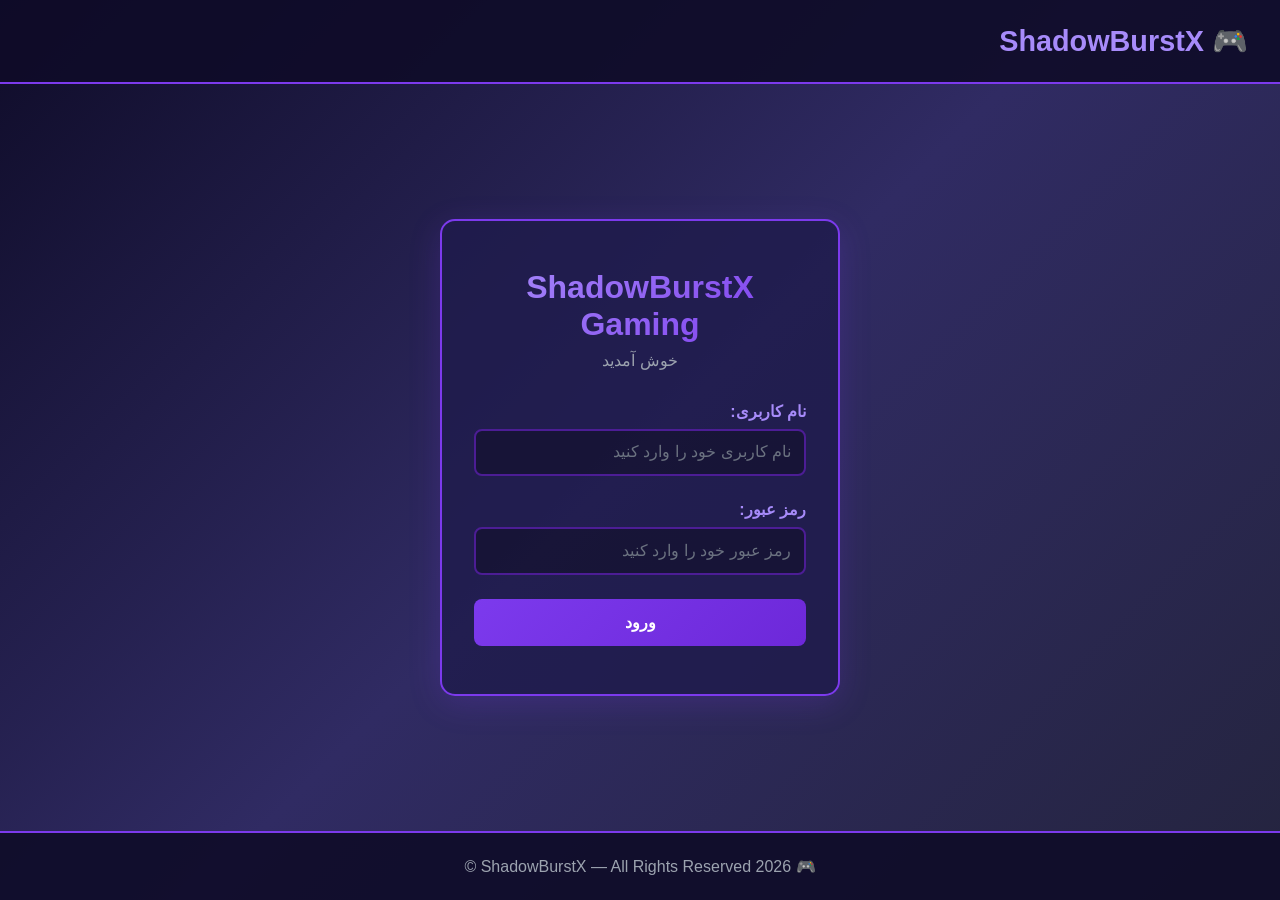
==== index.html @ 03c173c1 "Initial commit: ShadowBurstX Gaming website with login system and social media links" ====
<!DOCTYPE html>
<html lang="fa">
<head>
    <meta charset="UTF-8">
    <meta name="viewport" content="width=device-width, initial-scale=1.0">
    <title>ShadowBurstX Gaming - شبکه های اجتماعی</title>
    <link rel="stylesheet" href="style.css">
</head>
<body>
    <div class="container">
        <!-- Navbar -->
        <nav class="navbar">
            <div class="logo">🎮 ShadowBurstX</div>
            <button id="logoutBtn" class="logout-btn" style="display: none;">خروج</button>
        </nav>

        <!-- Login Page -->
        <div id="loginPage" class="page active">
            <div class="login-container">
                <h1>ShadowBurstX Gaming</h1>
                <p class="subtitle">خوش آمدید</p>
                <form id="loginForm">
                    <div class="form-group">
                        <label for="username">نام کاربری:</label>
                        <input type="text" id="username" placeholder="نام کاربری خود را وارد کنید" required>
                    </div>
                    <div class="form-group">
                        <label for="password">رمز عبور:</label>
                        <input type="password" id="password" placeholder="رمز عبور خود را وارد کنید" required>
                    </div>
                    <button type="submit" class="login-btn">ورود</button>
                </form>
            </div>
        </div>

        <!-- Main Page (After Login) -->
        <div id="mainPage" class="page">
            <div class="content">
                <h1 class="title">شبکه های اجتماعی</h1>
                <p class="subtitle-text">برای دنبال کردن ShadowBurstX</p>
                
                <div class="social-container">
                    <a href="https://www.instagram.com/shadowburstx_ff" target="_blank" class="social-btn">
                        <div class="icon">📷</div>
                        <div class="social-name">Instagram</div>
                        <div class="social-handle">@shadowburstx_ff</div>
                    </a>

                    <a href="https://t.me/ShadowBurstXGaming" target="_blank" class="social-btn">
                        <div class="icon">✈️</div>
                        <div class="social-name">Telegram</div>
                        <div class="social-handle">@ShadowBurstXGaming</div>
                    </a>

                    <a href="https://www.youtube.com/@ShadowBurstX" target="_blank" class="social-btn">
                        <div class="icon">▶️</div>
                        <div class="social-name">YouTube</div>
                        <div class="social-handle">ShadowBurstX</div>
                    </a>
                </div>
            </div>
        </div>

        <!-- Footer -->
        <footer class="footer">
            <p>🎮 ShadowBurstX — All Rights Reserved 2026 ©</p>
        </footer>
    </div>

    <script src="script.js"></script>
</body>
</html>
---- style.css ----
* {
    margin: 0;
    padding: 0;
    box-sizing: border-box;
}

body {
    font-family: 'Segoe UI', Tahoma, Geneva, Verdana, sans-serif;
    background: linear-gradient(135deg, #0f0c29 0%, #302b63 50%, #24243e 100%);
    color: #fff;
    min-height: 100vh;
    direction: rtl;
    text-align: right;
}

.container {
    min-height: 100vh;
    display: flex;
    flex-direction: column;
}

/* Navbar */
.navbar {
    background: rgba(15, 12, 41, 0.9);
    padding: 1.5rem 2rem;
    display: flex;
    justify-content: space-between;
    align-items: center;
    border-bottom: 2px solid #7c3aed;
}

.logo {
    font-size: 1.8rem;
    font-weight: bold;
    color: #a78bfa;
}

.logout-btn {
    background: #7c3aed;
    border: none;
    color: white;
    padding: 0.7rem 1.5rem;
    border-radius: 6px;
    cursor: pointer;
    font-size: 1rem;
    transition: all 0.3s ease;
}

.logout-btn:hover {
    background: #6d28d9;
    transform: scale(1.05);
}

/* Page Styles */
.page {
    flex: 1;
    display: none;
    justify-content: center;
    align-items: center;
    padding: 2rem;
}

.page.active {
    display: flex;
}

/* Login Page */
.login-container {
    background: rgba(30, 27, 75, 0.8);
    padding: 3rem 2rem;
    border-radius: 15px;
    border: 2px solid #7c3aed;
    width: 100%;
    max-width: 400px;
    box-shadow: 0 8px 32px rgba(124, 58, 237, 0.2);
}

.login-container h1 {
    font-size: 2rem;
    margin-bottom: 0.5rem;
    text-align: center;
    background: linear-gradient(135deg, #a78bfa, #7c3aed);
    -webkit-background-clip: text;
    -webkit-text-fill-color: transparent;
    background-clip: text;
}

.login-container .subtitle {
    text-align: center;
    color: #9ca3af;
    margin-bottom: 2rem;
}

.form-group {
    margin-bottom: 1.5rem;
}

.form-group label {
    display: block;
    margin-bottom: 0.5rem;
    color: #a78bfa;
    font-weight: 600;
}

.form-group input {
    width: 100%;
    padding: 0.8rem;
    border: 2px solid #4c1d95;
    background: rgba(0, 0, 0, 0.3);
    color: white;
    border-radius: 8px;
    font-size: 1rem;
    transition: all 0.3s ease;
}

.form-group input:focus {
    outline: none;
    border-color: #7c3aed;
    background: rgba(0, 0, 0, 0.5);
    box-shadow: 0 0 15px rgba(124, 58, 237, 0.3);
}

.form-group input::placeholder {
    color: #6b7280;
}

.login-btn {
    width: 100%;
    padding: 0.9rem;
    background: linear-gradient(135deg, #7c3aed, #6d28d9);
    border: none;
    color: white;
    border-radius: 8px;
    font-size: 1rem;
    font-weight: bold;
    cursor: pointer;
    transition: all 0.3s ease;
}

.login-btn:hover {
    transform: translateY(-2px);
    box-shadow: 0 10px 25px rgba(124, 58, 237, 0.4);
}

.login-btn:active {
    transform: translateY(0);
}

/* Main Content */
.content {
    width: 100%;
    max-width: 500px;
}

.title {
    font-size: 2.5rem;
    margin-bottom: 0.5rem;
    text-align: center;
}

.subtitle-text {
    text-align: center;
    color: #9ca3af;
    margin-bottom: 2rem;
    font-size: 1rem;
}

/* Social Container */
.social-container {
    background: rgba(30, 27, 75, 0.6);
    padding: 2rem;
    border-radius: 15px;
    border: 2px solid rgba(124, 58, 237, 0.3);
    display: flex;
    flex-direction: column;
    gap: 1.5rem;
}

.social-btn {
    display: block;
    padding: 1.5rem;
    background: rgba(0, 0, 0, 0.2);
    border: 2px solid #4c1d95;
    border-radius: 12px;
    text-decoration: none;
    color: white;
    transition: all 0.3s ease;
    text-align: center;
}

.social-btn:hover {
    background: rgba(124, 58, 237, 0.2);
    border-color: #7c3aed;
    transform: translateY(-5px);
    box-shadow: 0 10px 25px rgba(124, 58, 237, 0.2);
}

.social-btn .icon {
    font-size: 2rem;
    margin-bottom: 0.5rem;
}

.social-btn .social-name {
    font-size: 1.3rem;
    font-weight: bold;
    color: #a78bfa;
    margin-bottom: 0.3rem;
}

.social-btn .social-handle {
    font-size: 0.9rem;
    color: #9ca3af;
}

/* Footer */
.footer {
    background: rgba(15, 12, 41, 0.9);
    padding: 1.5rem;
    text-align: center;
    border-top: 2px solid #7c3aed;
    color: #9ca3af;
    margin-top: auto;
}

/* Responsive */
@media (max-width: 768px) {
    .login-container {
        padding: 2rem 1.5rem;
    }
    
    .title {
        font-size: 1.8rem;
    }
    
    .social-container {
        padding: 1.5rem;
    }
    
    .navbar {
        padding: 1rem;
    }
    
    .logo {
        font-size: 1.3rem;
    }
}
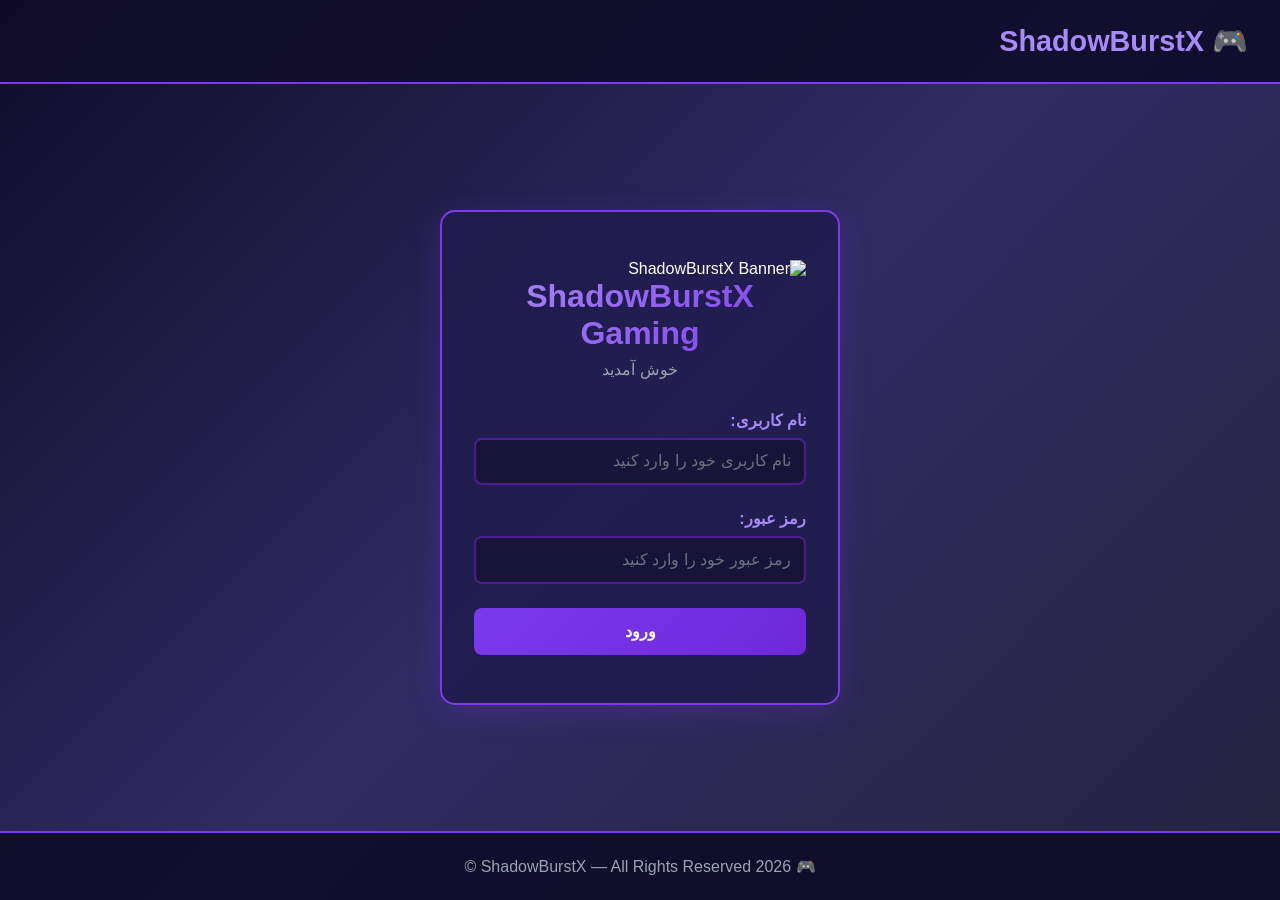
==== commit 0d5282d8: "Update index.html with banner images on both pages" ====
--- a/index.html
+++ b/index.html
@@ -17,6 +17,9 @@
         <!-- Login Page -->
         <div id="loginPage" class="page active">
             <div class="login-container">
+                <div class="banner-container">
+                    <img src="https://via.placeholder.com/400x500/1a1a2e/ff4444?text=ShadowBurstX+Gaming" alt="ShadowBurstX Banner" class="banner-img">
+                </div>
                 <h1>ShadowBurstX Gaming</h1>
                 <p class="subtitle">خوش آمدید</p>
                 <form id="loginForm">
@@ -36,6 +39,10 @@
         <!-- Main Page (After Login) -->
         <div id="mainPage" class="page">
             <div class="content">
+                <div class="main-banner">
+                    <img src="https://via.placeholder.com/600x400/1a1a2e/ff4444?text=ShadowBurstX+FREE+FIRE" alt="ShadowBurstX Main Banner" class="main-banner-img">
+                </div>
+                
                 <h1 class="title">شبکه های اجتماعی</h1>
                 <p class="subtitle-text">برای دنبال کردن ShadowBurstX</p>
                 
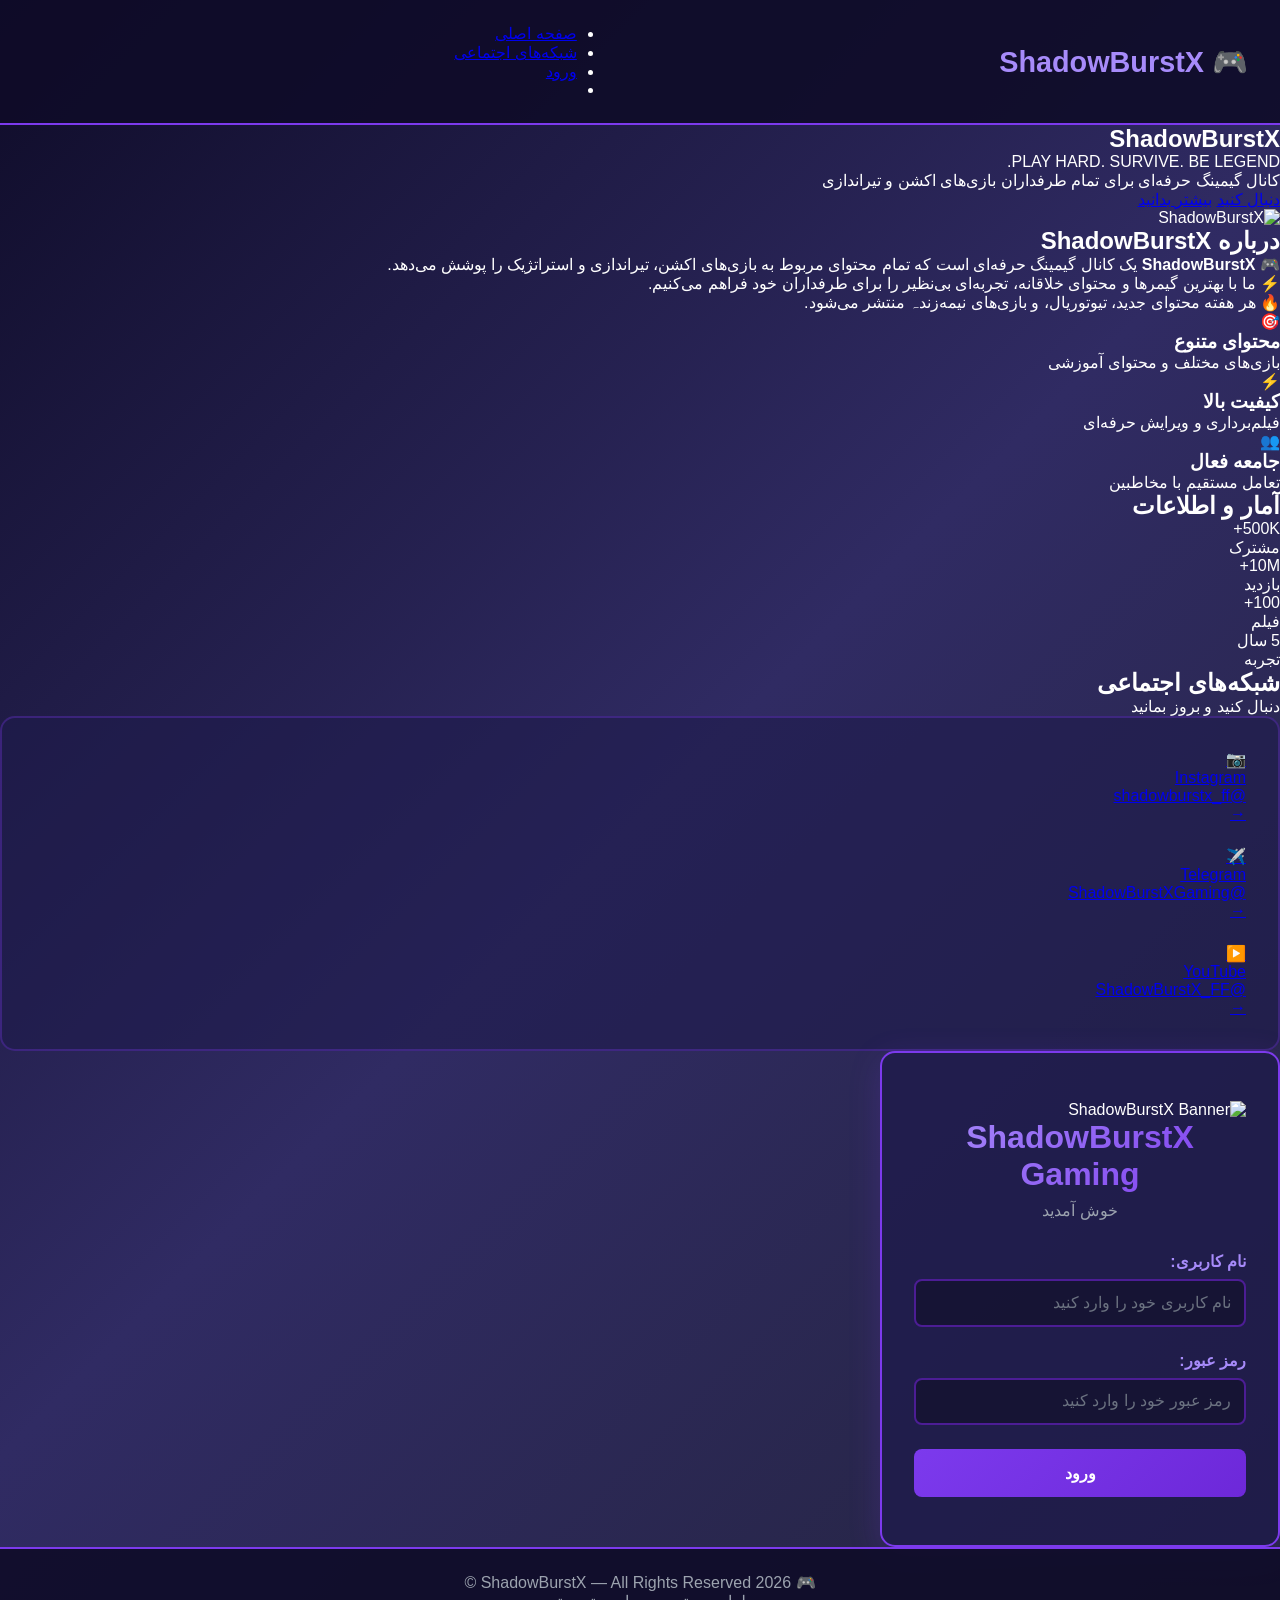
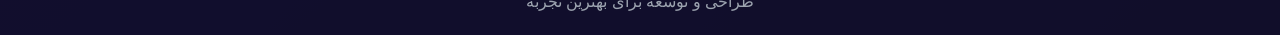
==== commit 235c933b: "Create unified website with home, social, and login sections" ====
--- a/index.html
+++ b/index.html
@@ -3,7 +3,7 @@
 <head>
     <meta charset="UTF-8">
     <meta name="viewport" content="width=device-width, initial-scale=1.0">
-    <title>ShadowBurstX Gaming - شبکه های اجتماعی</title>
+    <title>ShadowBurstX Gaming</title>
     <link rel="stylesheet" href="style.css">
 </head>
 <body>
@@ -11,69 +11,182 @@
         <!-- Navbar -->
         <nav class="navbar">
             <div class="logo">🎮 ShadowBurstX</div>
-            <button id="logoutBtn" class="logout-btn" style="display: none;">خروج</button>
+            <ul class="nav-menu">
+                <li><a href="#home" class="nav-link active" data-section="home">صفحه اصلی</a></li>
+                <li><a href="#social" class="nav-link" data-section="social">شبکه‌های اجتماعی</a></li>
+                <li><a href="#login" class="nav-link" data-section="login">ورود</a></li>
+                <li><a href="#" class="nav-link" id="logoutLink" style="display: none;">خروج</a></li>
+            </ul>
+            <div class="hamburger">
+                <span></span>
+                <span></span>
+                <span></span>
+            </div>
         </nav>
 
-        <!-- Login Page -->
-        <div id="loginPage" class="page active">
-            <div class="login-container">
-                <div class="banner-container">
-                    <img src="https://via.placeholder.com/400x500/1a1a2e/ff4444?text=ShadowBurstX+Gaming" alt="ShadowBurstX Banner" class="banner-img">
+        <!-- Home Section -->
+        <section id="home" class="section active">
+            <div class="hero">
+                <div class="hero-content">
+                    <h1 class="hero-title">ShadowBurstX</h1>
+                    <p class="hero-subtitle">PLAY HARD. SURVIVE. BE LEGEND.</p>
+                    <p class="hero-description">کانال گیمینگ حرفه‌ای برای تمام طرفداران بازی‌های اکشن و تیراندازی</p>
+                    <div class="hero-buttons">
+                        <a href="#social" class="btn btn-primary nav-link" data-section="social">دنبال کنید</a>
+                        <a href="#about" class="btn btn-secondary" onclick="scrollToAbout()">بیشتر بدانید</a>
+                    </div>
                 </div>
-                <h1>ShadowBurstX Gaming</h1>
-                <p class="subtitle">خوش آمدید</p>
-                <form id="loginForm">
-                    <div class="form-group">
-                        <label for="username">نام کاربری:</label>
-                        <input type="text" id="username" placeholder="نام کاربری خود را وارد کنید" required>
+                <div class="hero-image">
+                    <img src="https://via.placeholder.com/500x600/1a1a2e/ff4444?text=ShadowBurstX" alt="ShadowBurstX">
+                </div>
+            </div>
+
+            <!-- About Section -->
+            <div id="about" class="about">
+                <h2>درباره ShadowBurstX</h2>
+                <div class="about-content">
+                    <div class="about-text">
+                        <p>
+                            🎮 <strong>ShadowBurstX</strong> یک کانال گیمینگ حرفه‌ای است که تمام محتوای مربوط به بازی‌های اکشن، تیراندازی و استراتژیک را پوشش می‌دهد.
+                        </p>
+                        <p>
+                            ⚡ ما با بهترین گیمرها و محتوای خلاقانه، تجربه‌ای بی‌نظیر را برای طرفداران خود فراهم می‌کنیم.
+                        </p>
+                        <p>
+                            🔥 هر هفته محتوای جدید، تیوتوریال، و بازی‌های نیمه‌زندہ منتشر می‌شود.
+                        </p>
                     </div>
-                    <div class="form-group">
-                        <label for="password">رمز عبور:</label>
-                        <input type="password" id="password" placeholder="رمز عبور خود را وارد کنید" required>
+                    <div class="about-features">
+                        <div class="feature">
+                            <span class="feature-icon">🎯</span>
+                            <h3>محتوای متنوع</h3>
+                            <p>بازی‌های مختلف و محتوای آموزشی</p>
+                        </div>
+                        <div class="feature">
+                            <span class="feature-icon">⚡</span>
+                            <h3>کیفیت بالا</h3>
+                            <p>فیلم‌برداری و ویرایش حرفه‌ای</p>
+                        </div>
+                        <div class="feature">
+                            <span class="feature-icon">👥</span>
+                            <h3>جامعه فعال</h3>
+                            <p>تعامل مستقیم با مخاطبین</p>
+                        </div>
                     </div>
-                    <button type="submit" class="login-btn">ورود</button>
-                </form>
+                </div>
             </div>
-        </div>
 
-        <!-- Main Page (After Login) -->
-        <div id="mainPage" class="page">
-            <div class="content">
-                <div class="main-banner">
-                    <img src="https://via.placeholder.com/600x400/1a1a2e/ff4444?text=ShadowBurstX+FREE+FIRE" alt="ShadowBurstX Main Banner" class="main-banner-img">
+            <!-- Stats Section -->
+            <div class="stats">
+                <h2>آمار و اطلاعات</h2>
+                <div class="stats-container">
+                    <div class="stat-card">
+                        <div class="stat-number">500K+</div>
+                        <div class="stat-label">مشترک</div>
+                    </div>
+                    <div class="stat-card">
+                        <div class="stat-number">10M+</div>
+                        <div class="stat-label">بازدید</div>
+                    </div>
+                    <div class="stat-card">
+                        <div class="stat-number">100+</div>
+                        <div class="stat-label">فیلم</div>
+                    </div>
+                    <div class="stat-card">
+                        <div class="stat-number">5 سال</div>
+                        <div class="stat-label">تجربه</div>
+                    </div>
                 </div>
-                
-                <h1 class="title">شبکه های اجتماعی</h1>
-                <p class="subtitle-text">برای دنبال کردن ShadowBurstX</p>
-                
+            </div>
+        </section>
+
+        <!-- Social Section -->
+        <section id="social" class="section">
+            <div class="social">
+                <h2>شبکه‌های اجتماعی</h2>
+                <p class="social-subtitle">دنبال کنید و بروز بمانید</p>
                 <div class="social-container">
-                    <a href="https://www.instagram.com/shadowburstx_ff" target="_blank" class="social-btn">
-                        <div class="icon">📷</div>
+                    <a href="https://www.instagram.com/shadowburstx_ff" target="_blank" class="social-card">
+                        <div class="social-icon">📷</div>
                         <div class="social-name">Instagram</div>
                         <div class="social-handle">@shadowburstx_ff</div>
+                        <div class="social-arrow">→</div>
                     </a>
 
-                    <a href="https://t.me/ShadowBurstXGaming" target="_blank" class="social-btn">
-                        <div class="icon">✈️</div>
+                    <a href="https://t.me/ShadowBurstXGaming" target="_blank" class="social-card">
+                        <div class="social-icon">✈️</div>
                         <div class="social-name">Telegram</div>
                         <div class="social-handle">@ShadowBurstXGaming</div>
+                        <div class="social-arrow">→</div>
                     </a>
 
-                    <a href="https://www.youtube.com/@ShadowBurstX" target="_blank" class="social-btn">
-                        <div class="icon">▶️</div>
+                    <a href="https://www.youtube.com/@ShadowBurstX_FF" target="_blank" class="social-card">
+                        <div class="social-icon">▶️</div>
                         <div class="social-name">YouTube</div>
-                        <div class="social-handle">ShadowBurstX</div>
+                        <div class="social-handle">@ShadowBurstX_FF</div>
+                        <div class="social-arrow">→</div>
                     </a>
                 </div>
             </div>
-        </div>
+        </section>
+
+        <!-- Login Section -->
+        <section id="login" class="section">
+            <div id="loginPage" class="login-page">
+                <div class="login-container">
+                    <div class="banner-container">
+                        <img src="https://via.placeholder.com/400x500/1a1a2e/ff4444?text=ShadowBurstX+Gaming" alt="ShadowBurstX Banner" class="banner-img">
+                    </div>
+                    <h1>ShadowBurstX Gaming</h1>
+                    <p class="subtitle">خوش آمدید</p>
+                    <form id="loginForm">
+                        <div class="form-group">
+                            <label for="username">نام کاربری:</label>
+                            <input type="text" id="username" placeholder="نام کاربری خود را وارد کنید" required>
+                        </div>
+                        <div class="form-group">
+                            <label for="password">رمز عبور:</label>
+                            <input type="password" id="password" placeholder="رمز عبور خود را وارد کنید" required>
+                        </div>
+                        <button type="submit" class="login-btn">ورود</button>
+                    </form>
+                </div>
+            </div>
+
+            <div id="mainPage" class="main-page" style="display: none;">
+                <div class="welcome-container">
+                    <h1 class="welcome-title">خوش آمدید! 👋</h1>
+                    <p class="welcome-subtitle" id="welcomeUsername"></p>
+                    <p class="welcome-description">شما به پنل اختصاصی ShadowBurstX دسترسی دارید</p>
+                    
+                    <div class="user-dashboard">
+                        <div class="dashboard-card">
+                            <div class="card-icon">📺</div>
+                            <h3>آخرین فیلم‌ها</h3>
+                            <p>تمام فیلم‌های جدید و محتوای منتشر شده</p>
+                        </div>
+                        <div class="dashboard-card">
+                            <div class="card-icon">🎮</div>
+                            <h3>بازی‌های جاری</h3>
+                            <p>بازی‌هایی که الان در حال انجام است</p>
+                        </div>
+                        <div class="dashboard-card">
+                            <div class="card-icon">👥</div>
+                            <h3>جامعه</h3>
+                            <p>تعامل با دیگر کاربران و طرفداران</p>
+                        </div>
+                    </div>
+                </div>
+            </div>
+        </section>
 
         <!-- Footer -->
         <footer class="footer">
             <p>🎮 ShadowBurstX — All Rights Reserved 2026 ©</p>
+            <p>طراحی و توسعه برای بهترین تجربه</p>
         </footer>
     </div>
 
-    <script src="script.js"></script>
+    <script src="main-script.js"></script>
 </body>
 </html>
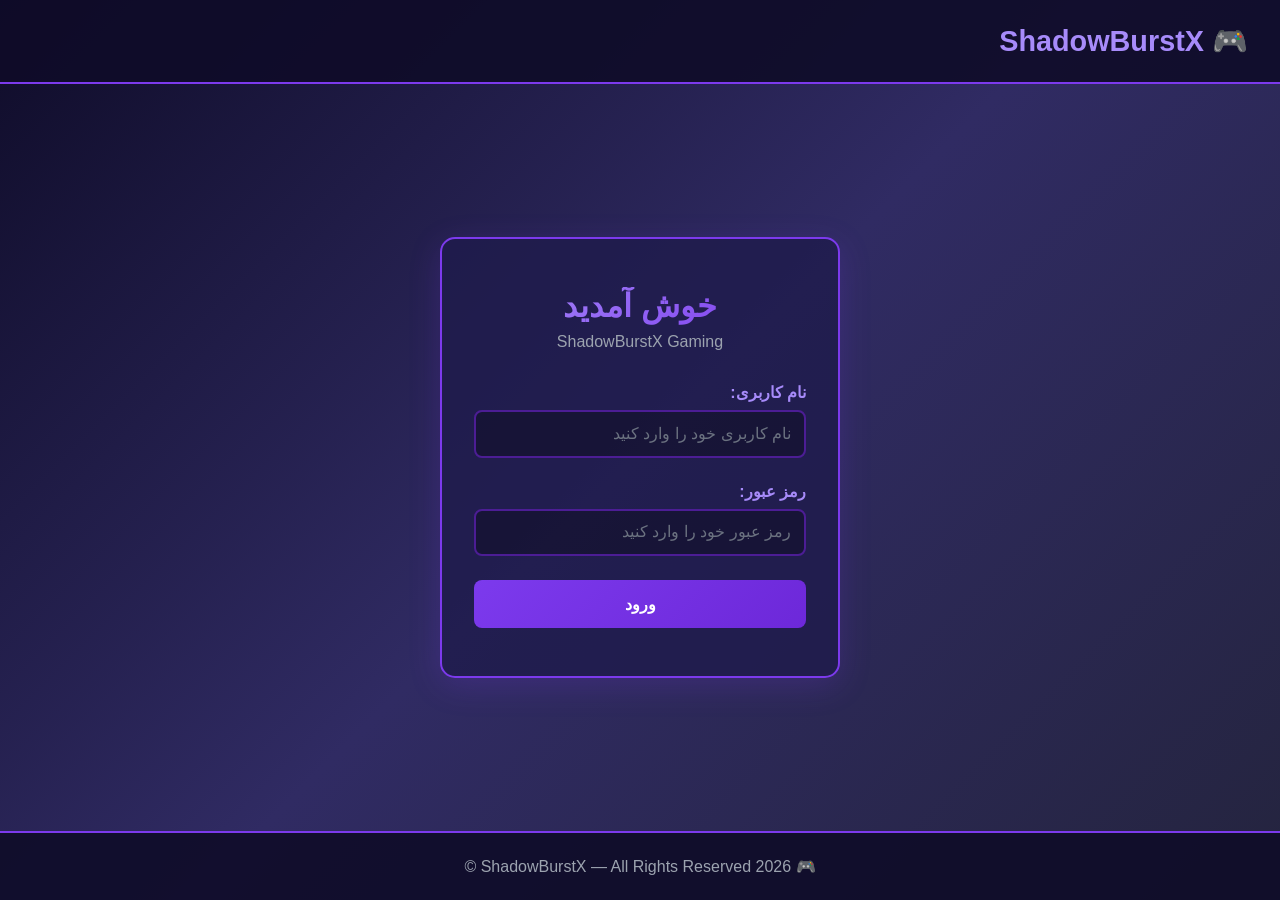
==== commit 80d55991: "Restore original simple design with welcome message and social links" ====
--- a/index.html
+++ b/index.html
@@ -11,182 +11,61 @@
         <!-- Navbar -->
         <nav class="navbar">
             <div class="logo">🎮 ShadowBurstX</div>
-            <ul class="nav-menu">
-                <li><a href="#home" class="nav-link active" data-section="home">صفحه اصلی</a></li>
-                <li><a href="#social" class="nav-link" data-section="social">شبکه‌های اجتماعی</a></li>
-                <li><a href="#login" class="nav-link" data-section="login">ورود</a></li>
-                <li><a href="#" class="nav-link" id="logoutLink" style="display: none;">خروج</a></li>
-            </ul>
-            <div class="hamburger">
-                <span></span>
-                <span></span>
-                <span></span>
-            </div>
+            <button id="logoutBtn" class="logout-btn" style="display: none;">خروج</button>
         </nav>
 
-        <!-- Home Section -->
-        <section id="home" class="section active">
-            <div class="hero">
-                <div class="hero-content">
-                    <h1 class="hero-title">ShadowBurstX</h1>
-                    <p class="hero-subtitle">PLAY HARD. SURVIVE. BE LEGEND.</p>
-                    <p class="hero-description">کانال گیمینگ حرفه‌ای برای تمام طرفداران بازی‌های اکشن و تیراندازی</p>
-                    <div class="hero-buttons">
-                        <a href="#social" class="btn btn-primary nav-link" data-section="social">دنبال کنید</a>
-                        <a href="#about" class="btn btn-secondary" onclick="scrollToAbout()">بیشتر بدانید</a>
+        <!-- Login Page -->
+        <div id="loginPage" class="page active">
+            <div class="login-container">
+                <h1>خوش آمدید</h1>
+                <p class="subtitle">ShadowBurstX Gaming</p>
+                <form id="loginForm">
+                    <div class="form-group">
+                        <label for="username">نام کاربری:</label>
+                        <input type="text" id="username" placeholder="نام کاربری خود را وارد کنید" required>
                     </div>
-                </div>
-                <div class="hero-image">
-                    <img src="https://via.placeholder.com/500x600/1a1a2e/ff4444?text=ShadowBurstX" alt="ShadowBurstX">
-                </div>
+                    <div class="form-group">
+                        <label for="password">رمز عبور:</label>
+                        <input type="password" id="password" placeholder="رمز عبور خود را وارد کنید" required>
+                    </div>
+                    <button type="submit" class="login-btn">ورود</button>
+                </form>
             </div>
+        </div>
 
-            <!-- About Section -->
-            <div id="about" class="about">
-                <h2>درباره ShadowBurstX</h2>
-                <div class="about-content">
-                    <div class="about-text">
-                        <p>
-                            🎮 <strong>ShadowBurstX</strong> یک کانال گیمینگ حرفه‌ای است که تمام محتوای مربوط به بازی‌های اکشن، تیراندازی و استراتژیک را پوشش می‌دهد.
-                        </p>
-                        <p>
-                            ⚡ ما با بهترین گیمرها و محتوای خلاقانه، تجربه‌ای بی‌نظیر را برای طرفداران خود فراهم می‌کنیم.
-                        </p>
-                        <p>
-                            🔥 هر هفته محتوای جدید، تیوتوریال، و بازی‌های نیمه‌زندہ منتشر می‌شود.
-                        </p>
-                    </div>
-                    <div class="about-features">
-                        <div class="feature">
-                            <span class="feature-icon">🎯</span>
-                            <h3>محتوای متنوع</h3>
-                            <p>بازی‌های مختلف و محتوای آموزشی</p>
-                        </div>
-                        <div class="feature">
-                            <span class="feature-icon">⚡</span>
-                            <h3>کیفیت بالا</h3>
-                            <p>فیلم‌برداری و ویرایش حرفه‌ای</p>
-                        </div>
-                        <div class="feature">
-                            <span class="feature-icon">👥</span>
-                            <h3>جامعه فعال</h3>
-                            <p>تعامل مستقیم با مخاطبین</p>
-                        </div>
-                    </div>
-                </div>
-            </div>
-
-            <!-- Stats Section -->
-            <div class="stats">
-                <h2>آمار و اطلاعات</h2>
-                <div class="stats-container">
-                    <div class="stat-card">
-                        <div class="stat-number">500K+</div>
-                        <div class="stat-label">مشترک</div>
-                    </div>
-                    <div class="stat-card">
-                        <div class="stat-number">10M+</div>
-                        <div class="stat-label">بازدید</div>
-                    </div>
-                    <div class="stat-card">
-                        <div class="stat-number">100+</div>
-                        <div class="stat-label">فیلم</div>
-                    </div>
-                    <div class="stat-card">
-                        <div class="stat-number">5 سال</div>
-                        <div class="stat-label">تجربه</div>
-                    </div>
-                </div>
-            </div>
-        </section>
-
-        <!-- Social Section -->
-        <section id="social" class="section">
-            <div class="social">
-                <h2>شبکه‌های اجتماعی</h2>
-                <p class="social-subtitle">دنبال کنید و بروز بمانید</p>
+        <!-- Main Page (After Login) -->
+        <div id="mainPage" class="page">
+            <div class="content">
+                <h1 class="title">شبکه های اجتماعی</h1>
+                
                 <div class="social-container">
-                    <a href="https://www.instagram.com/shadowburstx_ff" target="_blank" class="social-card">
-                        <div class="social-icon">📷</div>
+                    <a href="https://www.instagram.com/shadowburstx_ff" target="_blank" class="social-btn">
+                        <div class="icon">📷</div>
                         <div class="social-name">Instagram</div>
                         <div class="social-handle">@shadowburstx_ff</div>
-                        <div class="social-arrow">→</div>
                     </a>
 
-                    <a href="https://t.me/ShadowBurstXGaming" target="_blank" class="social-card">
-                        <div class="social-icon">✈️</div>
+                    <a href="https://t.me/ShadowBurstXGaming" target="_blank" class="social-btn">
+                        <div class="icon">✈️</div>
                         <div class="social-name">Telegram</div>
                         <div class="social-handle">@ShadowBurstXGaming</div>
-                        <div class="social-arrow">→</div>
                     </a>
 
-                    <a href="https://www.youtube.com/@ShadowBurstX_FF" target="_blank" class="social-card">
-                        <div class="social-icon">▶️</div>
+                    <a href="https://www.youtube.com/@ShadowBurstX_FF" target="_blank" class="social-btn">
+                        <div class="icon">▶️</div>
                         <div class="social-name">YouTube</div>
                         <div class="social-handle">@ShadowBurstX_FF</div>
-                        <div class="social-arrow">→</div>
                     </a>
                 </div>
             </div>
-        </section>
-
-        <!-- Login Section -->
-        <section id="login" class="section">
-            <div id="loginPage" class="login-page">
-                <div class="login-container">
-                    <div class="banner-container">
-                        <img src="https://via.placeholder.com/400x500/1a1a2e/ff4444?text=ShadowBurstX+Gaming" alt="ShadowBurstX Banner" class="banner-img">
-                    </div>
-                    <h1>ShadowBurstX Gaming</h1>
-                    <p class="subtitle">خوش آمدید</p>
-                    <form id="loginForm">
-                        <div class="form-group">
-                            <label for="username">نام کاربری:</label>
-                            <input type="text" id="username" placeholder="نام کاربری خود را وارد کنید" required>
-                        </div>
-                        <div class="form-group">
-                            <label for="password">رمز عبور:</label>
-                            <input type="password" id="password" placeholder="رمز عبور خود را وارد کنید" required>
-                        </div>
-                        <button type="submit" class="login-btn">ورود</button>
-                    </form>
-                </div>
-            </div>
-
-            <div id="mainPage" class="main-page" style="display: none;">
-                <div class="welcome-container">
-                    <h1 class="welcome-title">خوش آمدید! 👋</h1>
-                    <p class="welcome-subtitle" id="welcomeUsername"></p>
-                    <p class="welcome-description">شما به پنل اختصاصی ShadowBurstX دسترسی دارید</p>
-                    
-                    <div class="user-dashboard">
-                        <div class="dashboard-card">
-                            <div class="card-icon">📺</div>
-                            <h3>آخرین فیلم‌ها</h3>
-                            <p>تمام فیلم‌های جدید و محتوای منتشر شده</p>
-                        </div>
-                        <div class="dashboard-card">
-                            <div class="card-icon">🎮</div>
-                            <h3>بازی‌های جاری</h3>
-                            <p>بازی‌هایی که الان در حال انجام است</p>
-                        </div>
-                        <div class="dashboard-card">
-                            <div class="card-icon">👥</div>
-                            <h3>جامعه</h3>
-                            <p>تعامل با دیگر کاربران و طرفداران</p>
-                        </div>
-                    </div>
-                </div>
-            </div>
-        </section>
+        </div>
 
         <!-- Footer -->
         <footer class="footer">
             <p>🎮 ShadowBurstX — All Rights Reserved 2026 ©</p>
-            <p>طراحی و توسعه برای بهترین تجربه</p>
         </footer>
     </div>
 
-    <script src="main-script.js"></script>
+    <script src="script.js"></script>
 </body>
 </html>
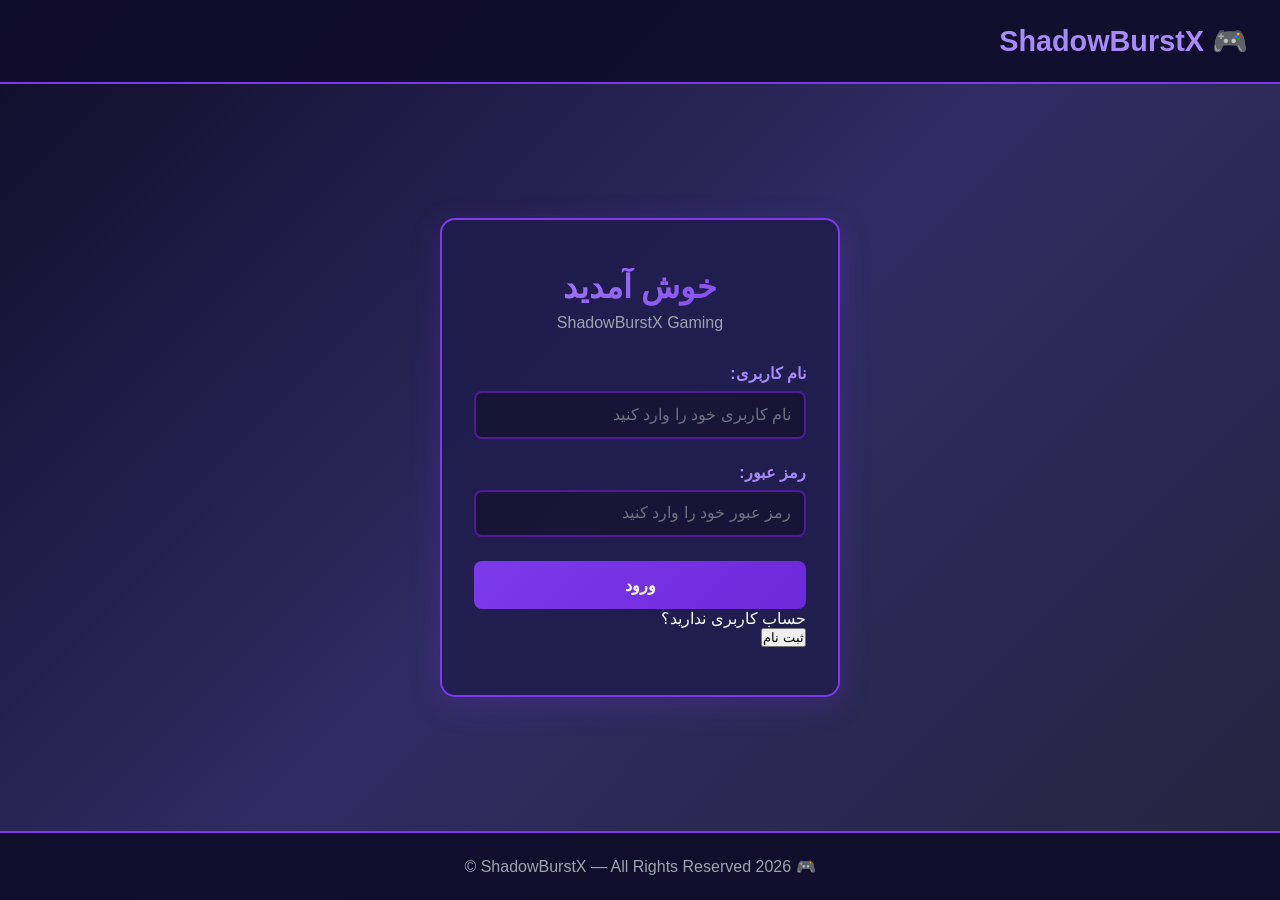
==== commit 496a889c: "Add sign up section to login page" ====
--- a/index.html
+++ b/index.html
@@ -30,6 +30,45 @@
                     </div>
                     <button type="submit" class="login-btn">ورود</button>
                 </form>
+
+                <!-- Sign Up Section -->
+                <div class="signup-section">
+                    <p class="signup-text">حساب کاربری ندارید؟</p>
+                    <button id="showSignupBtn" class="signup-btn">ثبت نام</button>
+                </div>
+            </div>
+
+            <!-- Sign Up Form (Hidden by default) -->
+            <div id="signupForm" class="signup-container" style="display: none;">
+                <div class="login-container">
+                    <h1>ثبت نام</h1>
+                    <p class="subtitle">به ShadowBurstX Gaming بپیوندید</p>
+                    <form id="registerForm">
+                        <div class="form-group">
+                            <label for="newUsername">نام کاربری:</label>
+                            <input type="text" id="newUsername" placeholder="نام کاربری انتخاب کنید" required>
+                        </div>
+                        <div class="form-group">
+                            <label for="newEmail">ایمیل:</label>
+                            <input type="email" id="newEmail" placeholder="ایمیل خود را وارد کنید" required>
+                        </div>
+                        <div class="form-group">
+                            <label for="newPassword">رمز عبور:</label>
+                            <input type="password" id="newPassword" placeholder="رمز عبور را انتخاب کنید" required>
+                        </div>
+                        <div class="form-group">
+                            <label for="confirmPassword">تأیید رمز عبور:</label>
+                            <input type="password" id="confirmPassword" placeholder="رمز عبور را تأیید کنید" required>
+                        </div>
+                        <button type="submit" class="login-btn">ثبت نام</button>
+                    </form>
+
+                    <!-- Back to Login -->
+                    <div class="signup-section">
+                        <p class="signup-text">حساب کاربری دارید؟</p>
+                        <button id="showLoginBtn" class="signup-btn">بازگشت به ورود</button>
+                    </div>
+                </div>
             </div>
         </div>
 
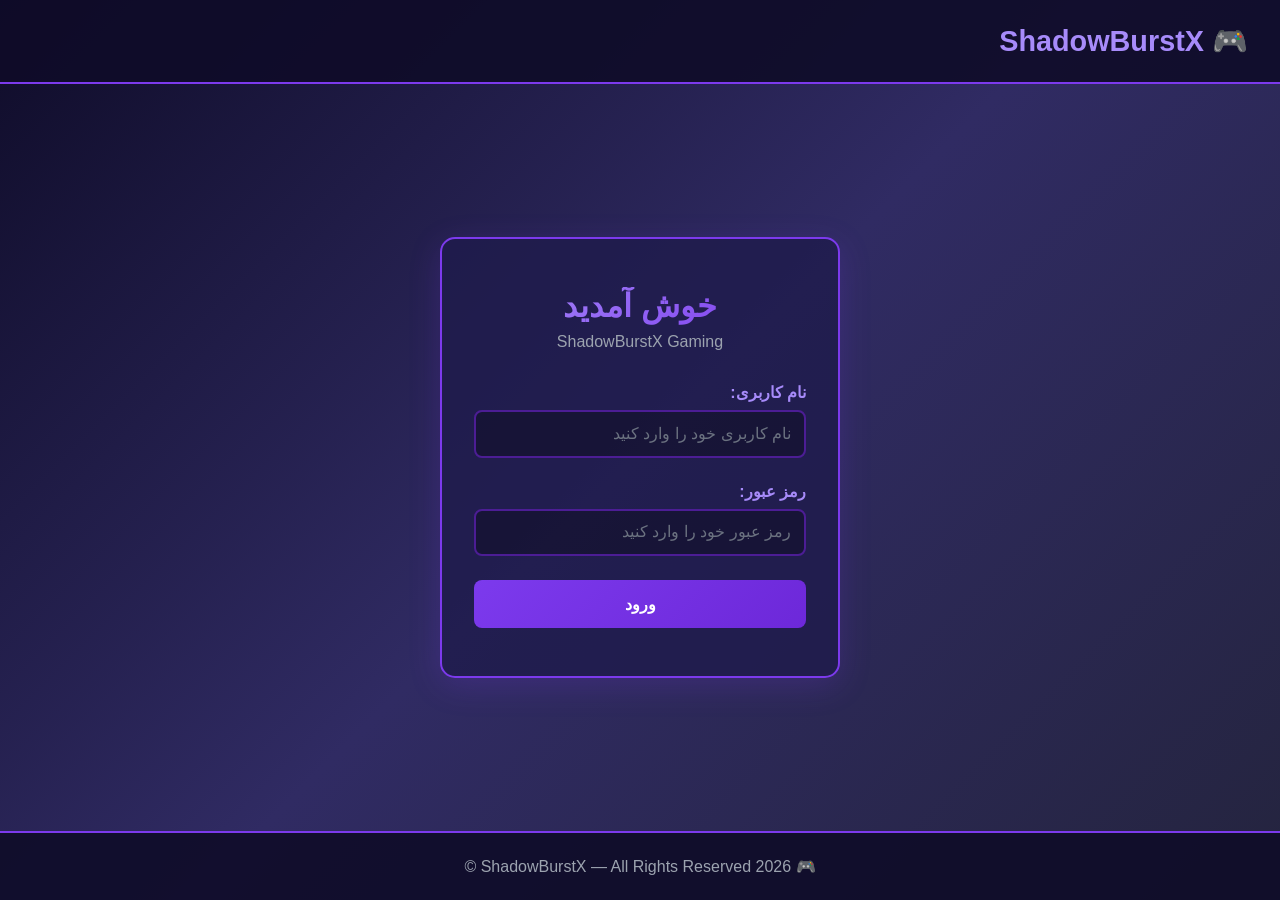
==== commit f1bf25b9: "Remove sign up section and form Removed sign up section and related form from index.html." ====
--- a/index.html
+++ b/index.html
@@ -30,45 +30,6 @@
                     </div>
                     <button type="submit" class="login-btn">ورود</button>
                 </form>
-
-                <!-- Sign Up Section -->
-                <div class="signup-section">
-                    <p class="signup-text">حساب کاربری ندارید؟</p>
-                    <button id="showSignupBtn" class="signup-btn">ثبت نام</button>
-                </div>
-            </div>
-
-            <!-- Sign Up Form (Hidden by default) -->
-            <div id="signupForm" class="signup-container" style="display: none;">
-                <div class="login-container">
-                    <h1>ثبت نام</h1>
-                    <p class="subtitle">به ShadowBurstX Gaming بپیوندید</p>
-                    <form id="registerForm">
-                        <div class="form-group">
-                            <label for="newUsername">نام کاربری:</label>
-                            <input type="text" id="newUsername" placeholder="نام کاربری انتخاب کنید" required>
-                        </div>
-                        <div class="form-group">
-                            <label for="newEmail">ایمیل:</label>
-                            <input type="email" id="newEmail" placeholder="ایمیل خود را وارد کنید" required>
-                        </div>
-                        <div class="form-group">
-                            <label for="newPassword">رمز عبور:</label>
-                            <input type="password" id="newPassword" placeholder="رمز عبور را انتخاب کنید" required>
-                        </div>
-                        <div class="form-group">
-                            <label for="confirmPassword">تأیید رمز عبور:</label>
-                            <input type="password" id="confirmPassword" placeholder="رمز عبور را تأیید کنید" required>
-                        </div>
-                        <button type="submit" class="login-btn">ثبت نام</button>
-                    </form>
-
-                    <!-- Back to Login -->
-                    <div class="signup-section">
-                        <p class="signup-text">حساب کاربری دارید؟</p>
-                        <button id="showLoginBtn" class="signup-btn">بازگشت به ورود</button>
-                    </div>
-                </div>
             </div>
         </div>
 
@@ -107,4 +68,4 @@
 
     <script src="script.js"></script>
 </body>
-</html>+</html>
